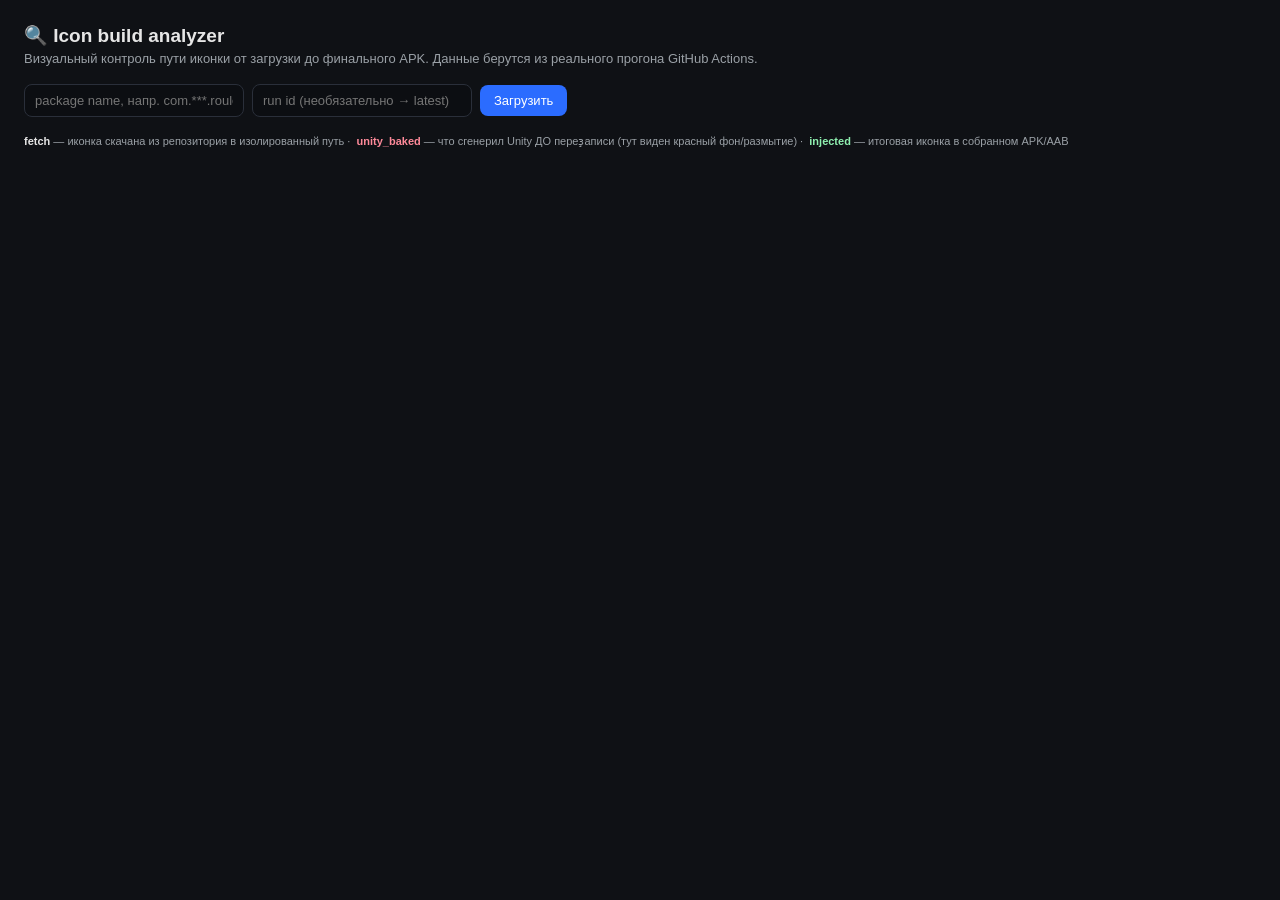
==== icon/index.html @ 5a5f927d "Add icon build analyzer page" ====
<!doctype html>
<html lang="ru">
<head>
<meta charset="utf-8">
<meta name="viewport" content="width=device-width, initial-scale=1">
<title>ZeyWin · Icon build analyzer</title>
<style>
  :root{--bg:#0f1115;--card:#1b1f27;--line:#2a2f3a;--txt:#e6e6e6;--muted:#9aa0a6;--blue:#7fd1ff;--red:#ff8a9a;--green:#8ff0b0;--amber:#ffd479}
  *{box-sizing:border-box}
  body{margin:0;background:var(--bg);color:var(--txt);font-family:-apple-system,Segoe UI,Roboto,Arial,sans-serif;padding:24px}
  h1{font-size:19px;margin:0 0 4px}
  .sub{color:var(--muted);font-size:13px;margin-bottom:18px}
  .controls{display:flex;gap:8px;flex-wrap:wrap;align-items:center;margin-bottom:18px}
  input{background:#0c0e12;border:1px solid var(--line);color:var(--txt);border-radius:8px;padding:8px 10px;font-size:13px;min-width:220px}
  button{background:#2b6cff;border:0;color:#fff;border-radius:8px;padding:8px 14px;font-size:13px;cursor:pointer}
  button:hover{filter:brightness(1.1)}
  .flow{display:flex;gap:0;align-items:stretch;overflow-x:auto;padding-bottom:10px}
  .card{background:var(--card);border:1px solid var(--line);border-radius:12px;padding:12px;min-width:220px;max-width:240px;flex:0 0 auto}
  .card h3{margin:0 0 6px;font-size:12px}
  .card .act{font-size:11px;color:var(--muted);min-height:46px}
  .card img{width:84px;height:84px;border-radius:16px;display:block;margin:8px auto;background:#fff;object-fit:contain}
  .card .path{font-size:10px;color:#9ff;word-break:break-all}
  .card .md5{font-size:10px;color:var(--muted);margin-top:4px}
  .arrow{display:flex;align-items:center;color:#5b6472;font-size:22px;padding:0 4px;flex:0 0 auto}
  .badge{display:inline-block;font-size:10px;padding:2px 7px;border-radius:6px;margin-bottom:6px}
  .b-fetch{background:#10314a;color:var(--blue)}
  .b-baked{background:#4a1620;color:var(--red)}
  .b-injected{background:#10331f;color:var(--green)}
  .b-other{background:#2a2f3a;color:var(--muted)}
  .err{color:var(--red);background:#2a1216;border:1px solid #5a1320;border-radius:10px;padding:12px;font-size:13px}
  .ok{color:var(--green)}
  .meta{font-size:12px;color:var(--muted);margin-bottom:14px}
  .legend{font-size:11px;color:var(--muted);margin-top:16px}
  .legend b{color:var(--txt)}
</style>
</head>
<body>
<h1>🔍 Icon build analyzer</h1>
<div class="sub">Визуальный контроль пути иконки от загрузки до финального APK. Данные берутся из реального прогона GitHub Actions.</div>

<div class="controls">
  <input id="pkg" placeholder="package name, напр. com.***.roulette" value="">
  <input id="run" placeholder="run id (необязательно → latest)" value="">
  <button onclick="load()">Загрузить</button>
</div>

<div id="meta" class="meta"></div>
<div id="out"></div>

<div class="legend">
  <b>fetch</b> — иконка скачана из репозитория в изолированный путь ·&nbsp;
  <b style="color:var(--red)">unity_baked</b> — что сгенерил Unity ДО переҙаписи (тут виден красный фон/размытие) ·&nbsp;
  <b style="color:var(--green)">injected</b> — итоговая иконка в собранном APK/AAB
</div>

<script>
const CI_CDN = "https://raw.githubusercontent.com/zey-win/ci-cd/main";

function badgeClass(step){
  if(step==="fetch") return "b-fetch";
  if(step==="unity_baked") return "b-baked";
  if(step==="injected") return "b-injected";
  return "b-other";
}
function label(step){ return step; }

async function load(){
  const pkg = document.getElementById("pkg").value.trim();
  const run = document.getElementById("run").value.trim();
  const meta = document.getElementById("meta");
  const out = document.getElementById("out");
  out.innerHTML = "";
  if(!pkg){ meta.textContent = "Введите package name."; return; }
  meta.textContent = "Загрузка трассировки для " + pkg + (run?(" · run "+run):" · latest") + " …";
  const file = run ? `${run}.json` : `latest.json`;
  const url = `${CI_CDN}/builds/${encodeURIComponent(pkg)}/icon-trace/${file}`;
  let data;
  try{
    const r = await fetch(url);
    if(!r.ok) throw new Error("HTTP "+r.status);
    data = await r.json();
  }catch(e){
    out.innerHTML = `<div class="err">Не удалось загрузить трассировку: ${e.message}.<br>Возможно, прогон ещё не публиковал трейс, или package/run указаны неверно.</div>`;
    meta.textContent = "";
    return;
  }
  meta.innerHTML = `run_id: <code>${data.run_id}</code> · package: <code>${data.package}</code> · шагов: ${data.steps.length} <span class="ok">✓</span>`;
  render(data.steps);
}

function render(steps){
  const out = document.getElementById("out");
  let html = '<div class="flow">';
  steps.forEach((s,i)=>{
    const img = s.img ? `<img src="${s.img}">` : `<img style="background:#222">`;
    html += `
      <div class="card">
        <span class="badge ${badgeClass(s.step)}">${label(s.step)}</span>
        <h3>${s.action||""}</h3>
        ${img}
        <div class="path">${s.src||""} →<br>${s.dst||""}</div>
        <div class="md5">md5: ${s.md5||"?"}</div>
      </div>`;
    if(i < steps.length-1) html += `<div class="arrow">→</div>`;
  });
  html += '</div>';
  out.innerHTML = html;
}

// автозагрузка из URL ?pkg=...&run=...
const p = new URLSearchParams(location.search);
if(p.get("pkg")){ document.getElementById("pkg").value = p.get("pkg"); }
if(p.get("run")){ document.getElementById("run").value = p.get("run"); }
if(p.get("pkg")){ load(); }
</script>
</body>
</html>
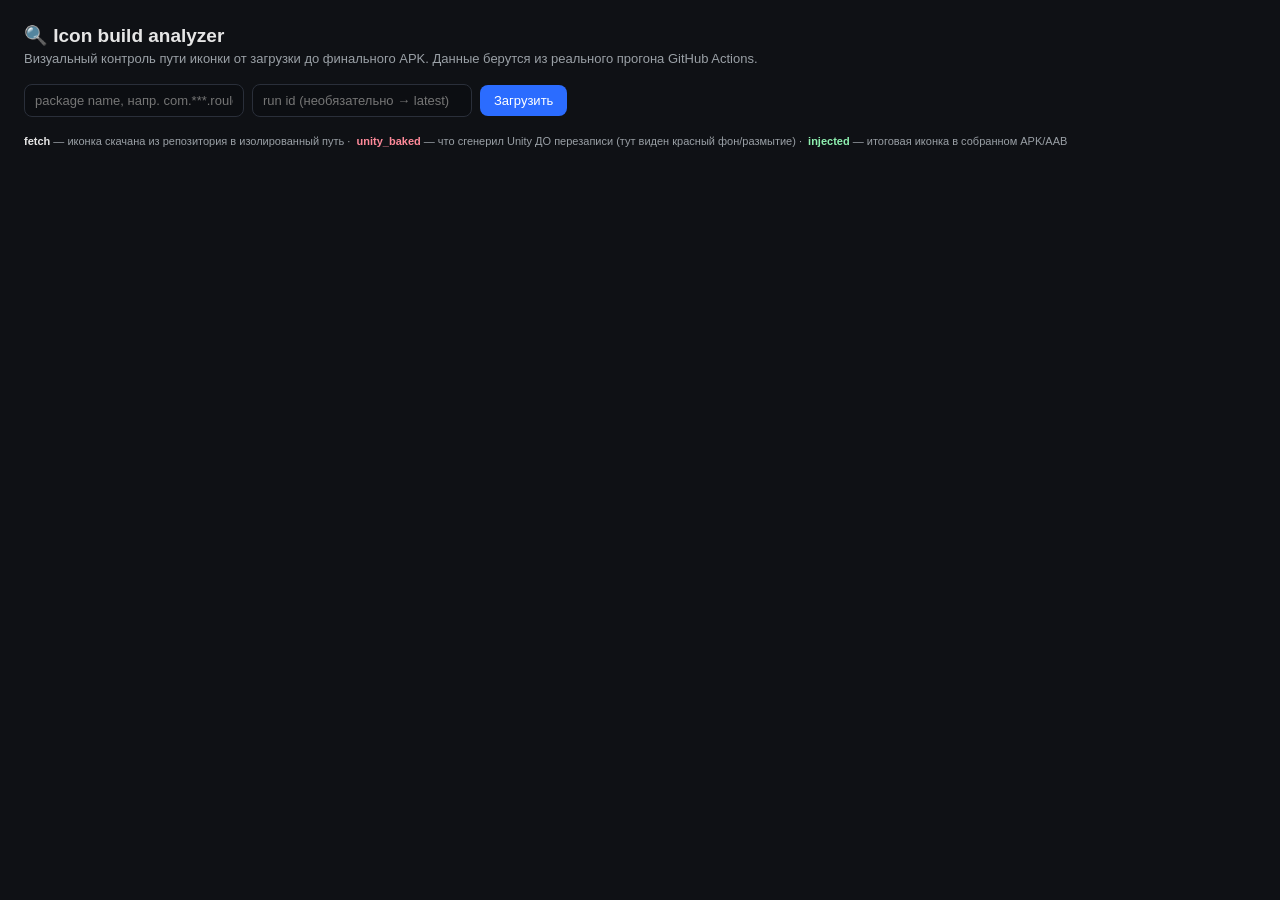
==== commit 2150053a: "Clarify 404 cause + fix legend typo in icon analyzer" ====
--- a/icon/index.html
+++ b/icon/index.html
@@ -49,7 +49,7 @@
 
 <div class="legend">
   <b>fetch</b> — иконка скачана из репозитория в изолированный путь ·&nbsp;
-  <b style="color:var(--red)">unity_baked</b> — что сгенерил Unity ДО переҙаписи (тут виден красный фон/размытие) ·&nbsp;
+  <b style="color:var(--red)">unity_baked</b> — что сгенерил Unity ДО перезаписи (тут виден красный фон/размытие) ·&nbsp;
   <b style="color:var(--green)">injected</b> — итоговая иконка в собранном APK/AAB
 </div>
 
@@ -80,7 +80,15 @@
     if(!r.ok) throw new Error("HTTP "+r.status);
     data = await r.json();
   }catch(e){
-    out.innerHTML = `<div class="err">Не удалось загрузить трассировку: ${e.message}.<br>Возможно, прогон ещё не публиковал трейс, или package/run указаны неверно.</div>`;
+    out.innerHTML = `<div class="err">
+      <b>Трассировка не найдена (${e.message}).</b><br>
+      Запрошен URL: <code>${url}</code><br><br>
+      Почему:<br>
+      • Прогон с таким <code>run</code> ещё не публиковал трейс — новый пайплайн начал писать трейс только с последнего коммита в <code>build-apk.yml</code>.<br>
+      • Вы указали старый run (например 29682155143) — он собирался ДО нового пайплайна и трейса не оставлял.<br>
+      • Package name указан неверно.<br><br>
+      <b>Что сделать:</b> запустите новую сборку рулетки с обновлённым workflow. После прогона в ci-cd появятся <code>builds/&lt;pkg&gt;/icon-trace/latest.json</code> и <code>&lt;новый_run&gt;.json</code>. Тогда откройте страницу без параметра <code>run</code> (возьмёт latest) или с новым run id.
+    </div>`;
     meta.textContent = "";
     return;
   }
